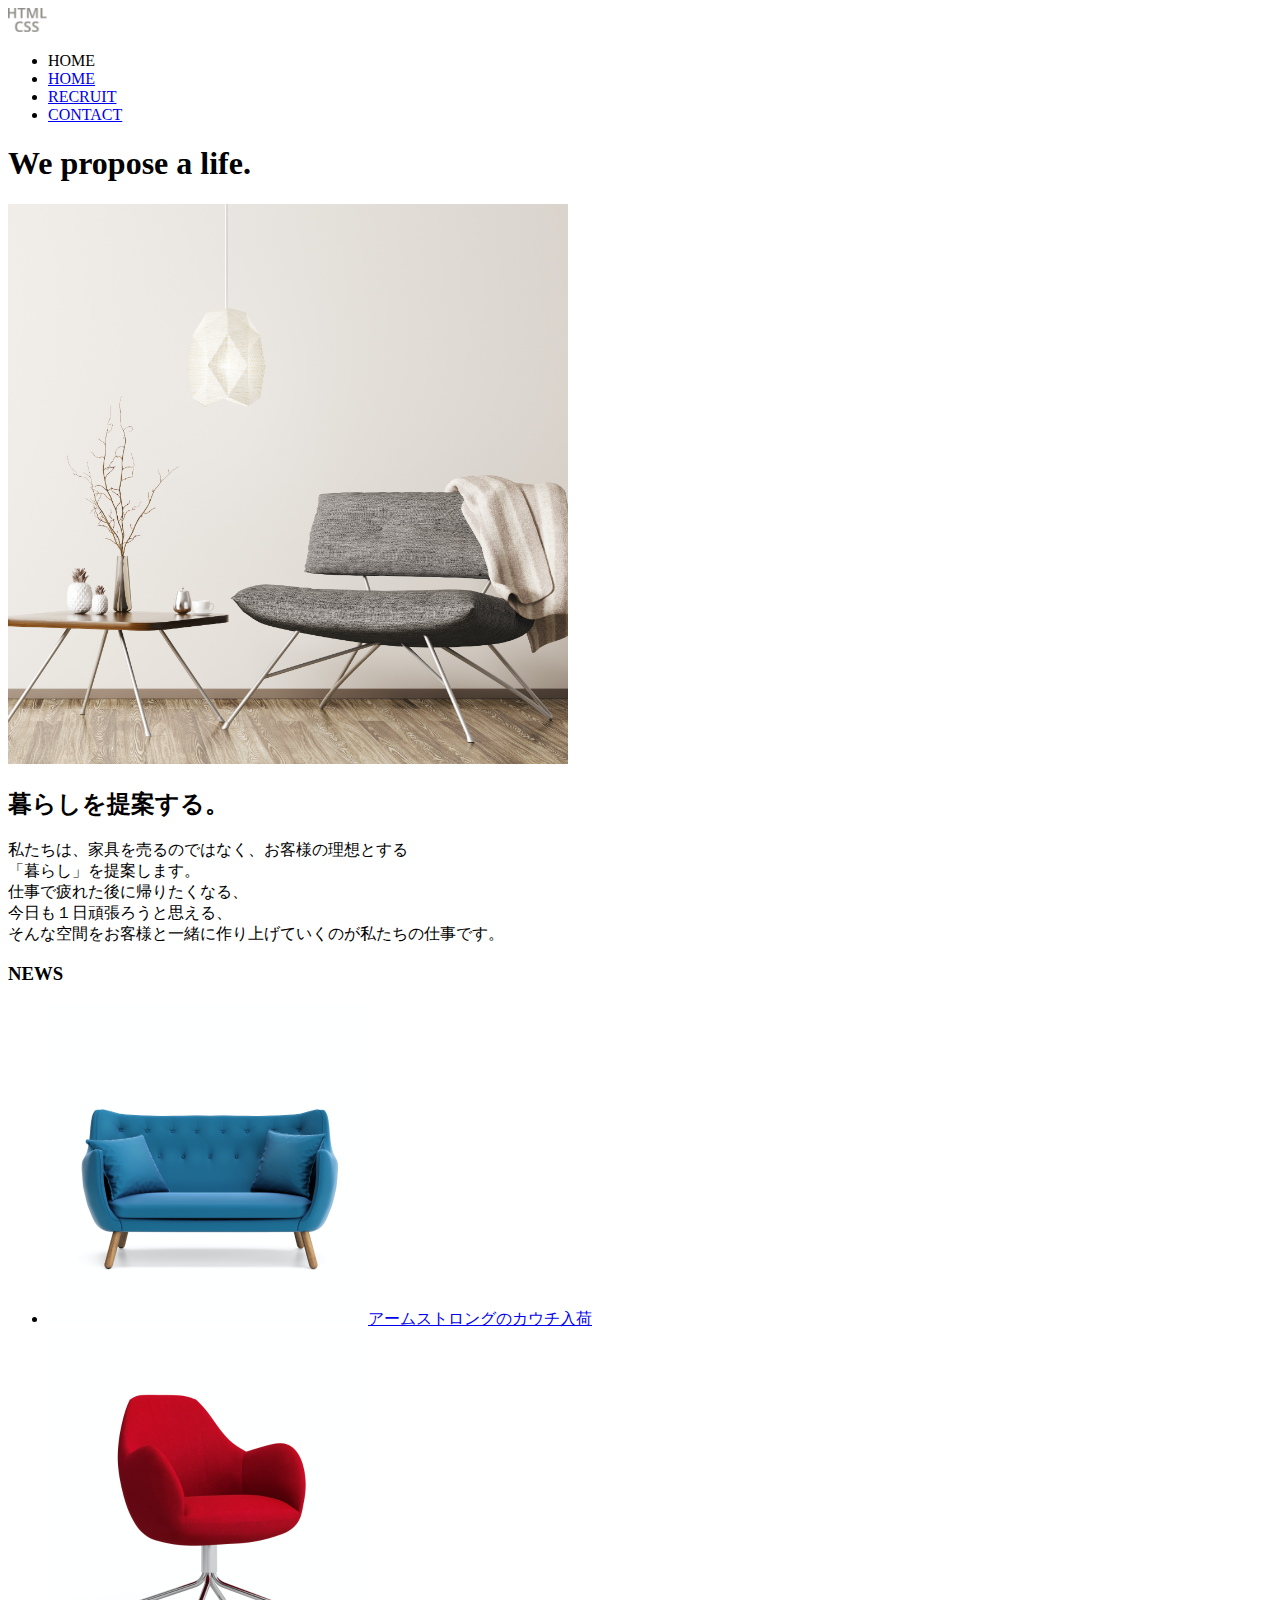
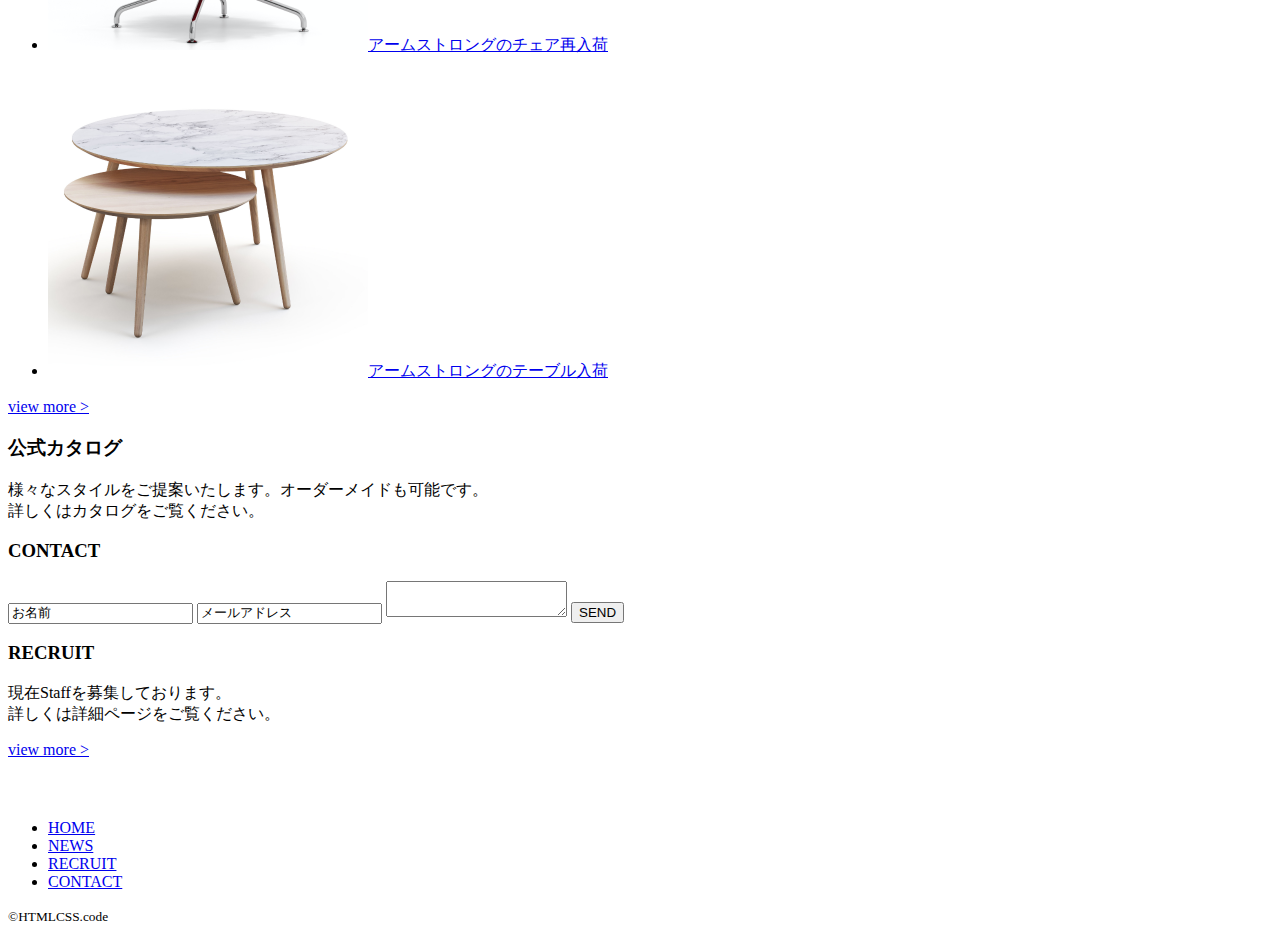
==== kaguya/index.html @ 492ea8cd "HTMLコーディング" ====
<!DOCTYPE html>
<html lang="jp">
<head>
    <meta charset="UTF-8">
    <meta name="viewport" content="width=device-width, initial-scale=1.0">
    <title>HTMLCSS - HOME</title>
</head>
<body>
    <header>
        <div class="header-logo">
            <img src="images/logo_header.png" alt="htmlcss企業ロゴ">
        </div>
        <nav class="global-nav">
            <ul>
                <li>HOME</li>
                <li><a href="news.html">HOME</a></li>
                <li><a href="recruit.html">RECRUIT</a></li>
                <li><a href="contact.html">CONTACT</a></li>
            </ul>
        </nav>
    </header>
    <main>
        <div class="heading-wrapper">
            <h1>We propose a life.</h1>
        </div>
        <article class="contents-wrapper">
            <img src="images/concept.png" alt="ブランドコンセプト画像">
            <div class="concept">
                <h2>暮らしを提案する。</h2>
                <p>私たちは、家具を売るのではなく、お客様の理想とする<br>
                    「暮らし」を提案します。<br>
                    仕事で疲れた後に帰りたくなる、<br>
                    今日も１日頑張ろうと思える、<br>
                    そんな空間をお客様と一緒に作り上げていくのが私たちの仕事です。</p>
            </div>
        </article>
        <div class="news-wrapper">
            <h3>NEWS</h3>
            <ul>
                <li><a href="#"><img src="images/news01.png" alt="アームストロングのカウチ">アームストロングのカウチ入荷</a></li>
                <li><a href="#"><img src="images/news02.png" alt="アームストロングのチェア">アームストロングのチェア再入荷</a></li>
                <li><a href="#"><img src="images/news03.png" alt="アームストロングのテーブル">アームストロングのテーブル入荷</a></li>
            </ul>
            <a href="news.html">view more ></a>
        </div>
        <div class="download-wrapper">
            <h3>公式カタログ</h3>
            <p>様々なスタイルをご提案いたします。オーダーメイドも可能です。<br>
                 詳しくはカタログをご覧ください。</p>
            <a href="document/カタログ.pdf" download="document/カタログ.pdf"></a>
        </div>
        <div class="contact-wrapper">
            <h3>CONTACT</h3>
            <form action="#">
                <input type="text" value="お名前" name="name">
                <input type="email" value="メールアドレス" name="email">
                <textarea name="contact" name="お問い合わせ内容"></textarea>
                <input type="submit" value="SEND">
            </form>
        </div>
        <div class="recruit-wrapper">
            <h3>RECRUIT</h3>
            <p>現在Staffを募集しております。<br>
                詳しくは詳細ページをご覧ください。</p>
            <a href="news.html">view more ></a>
        </div>
    </main>
    <footer>
        <img src="images/logo_footer.png" alt="htmlcss企業ロゴ">
        <nav footer-nav>
            <ul>
                <li><a href="index.html">HOME</a></li>
                <li><a href="news.html">NEWS</a></li>
                <li><a href="recruit.html">RECRUIT</a></li>
                <li><a href="contact.html">CONTACT</a></li>
            </ul>
        </nav>
        <small>&copy;HTMLCSS.code<small>
    </footer>
</body>
</html>
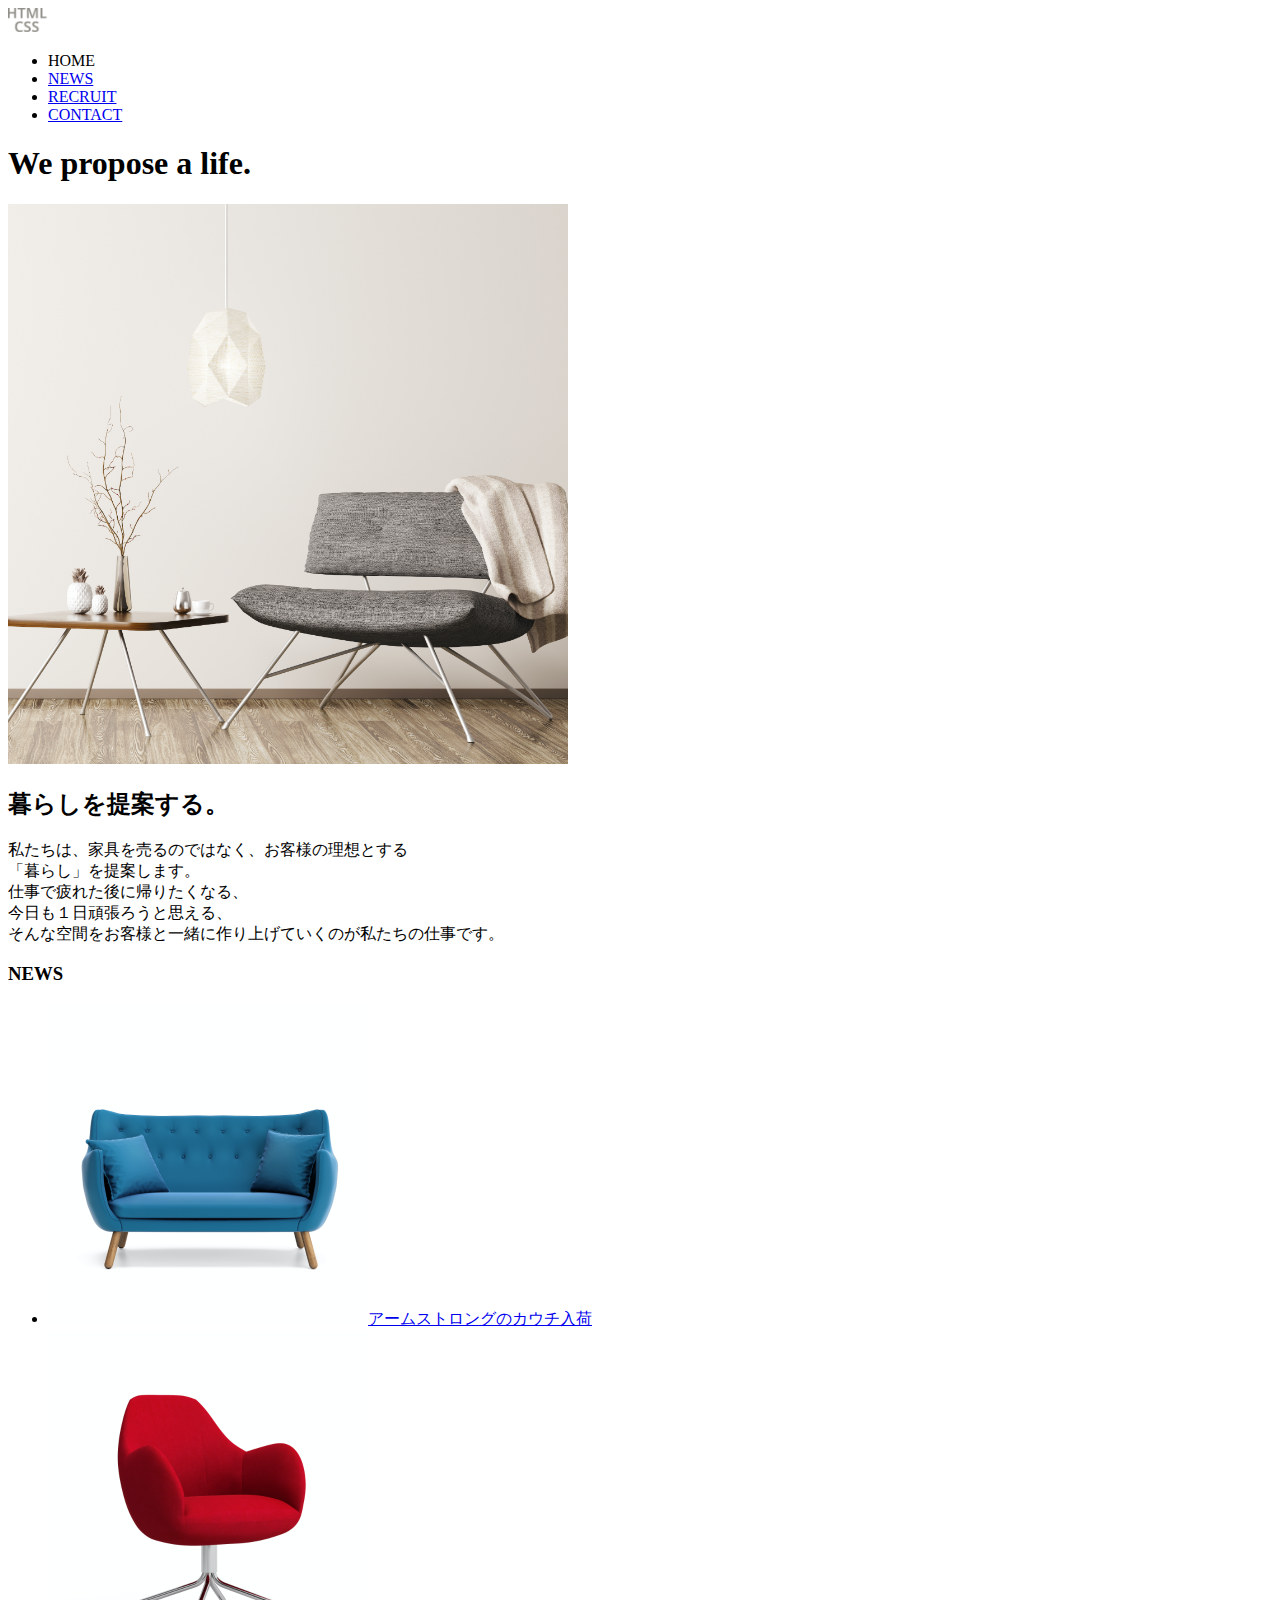
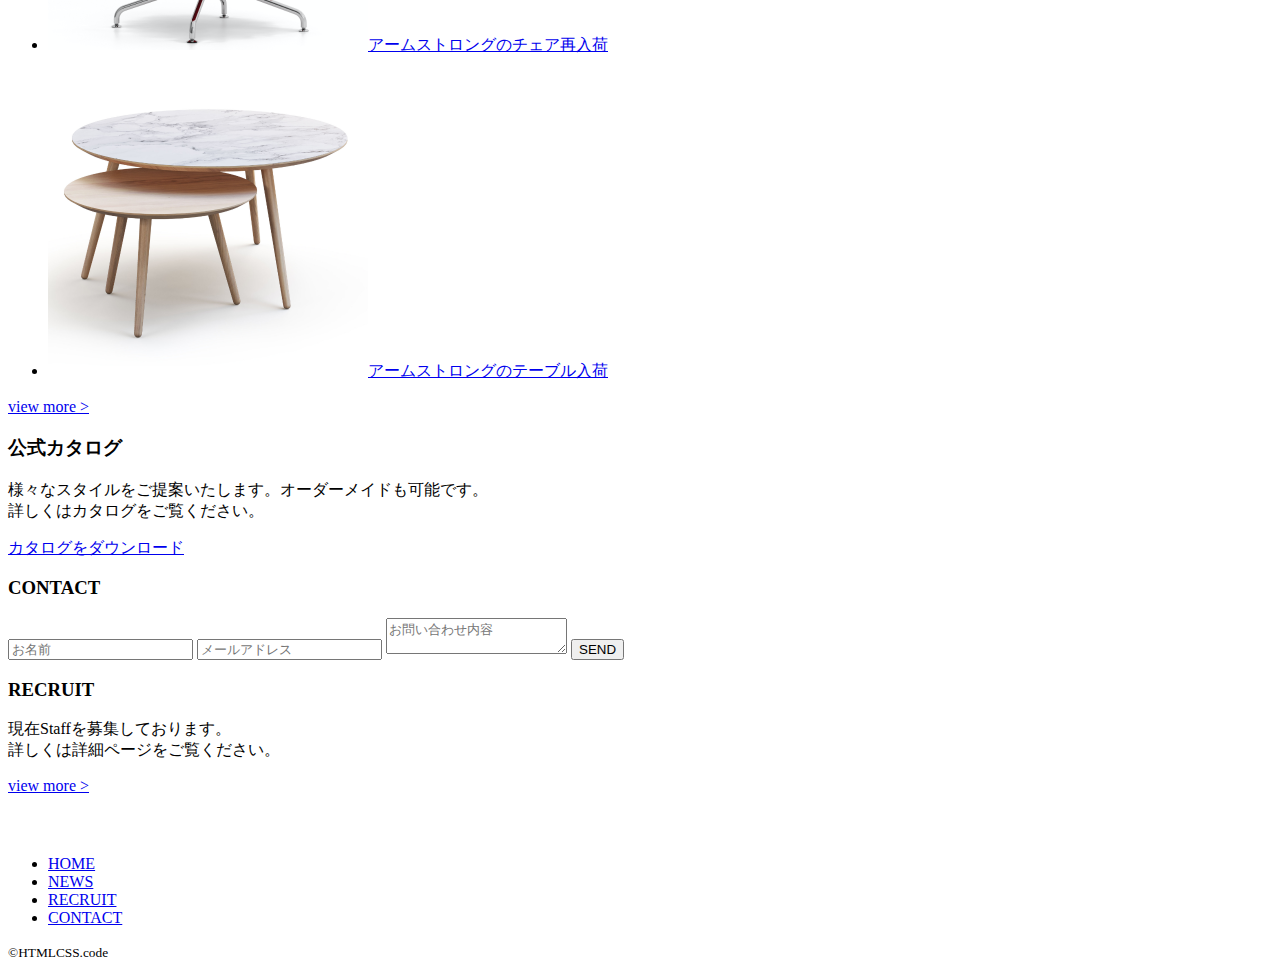
==== commit a2560d46: "レビュー内容の修正" ====
--- a/kaguya/index.html
+++ b/kaguya/index.html
@@ -13,7 +13,7 @@
         <nav class="global-nav">
             <ul>
                 <li>HOME</li>
-                <li><a href="news.html">HOME</a></li>
+                <li><a href="news.html">NEWS</a></li>
                 <li><a href="recruit.html">RECRUIT</a></li>
                 <li><a href="contact.html">CONTACT</a></li>
             </ul>
@@ -27,11 +27,13 @@
             <img src="images/concept.png" alt="ブランドコンセプト画像">
             <div class="concept">
                 <h2>暮らしを提案する。</h2>
-                <p>私たちは、家具を売るのではなく、お客様の理想とする<br>
+                <p>
+                    私たちは、家具を売るのではなく、お客様の理想とする<br>
                     「暮らし」を提案します。<br>
                     仕事で疲れた後に帰りたくなる、<br>
                     今日も１日頑張ろうと思える、<br>
-                    そんな空間をお客様と一緒に作り上げていくのが私たちの仕事です。</p>
+                    そんな空間をお客様と一緒に作り上げていくのが私たちの仕事です。
+                </p>
             </div>
         </article>
         <div class="news-wrapper">
@@ -47,14 +49,14 @@
             <h3>公式カタログ</h3>
             <p>様々なスタイルをご提案いたします。オーダーメイドも可能です。<br>
                  詳しくはカタログをご覧ください。</p>
-            <a href="document/カタログ.pdf" download="document/カタログ.pdf"></a>
+            <a href="document/カタログ.pdf" download="document/カタログ.pdf">カタログをダウンロード</a>
         </div>
         <div class="contact-wrapper">
             <h3>CONTACT</h3>
             <form action="#">
-                <input type="text" value="お名前" name="name">
-                <input type="email" value="メールアドレス" name="email">
-                <textarea name="contact" name="お問い合わせ内容"></textarea>
+                <input type="text" placeholder="お名前" name="name">
+                <input type="email" placeholder="メールアドレス" name="email">
+                <textarea name="contact" placeholder="お問い合わせ内容"></textarea>
                 <input type="submit" value="SEND">
             </form>
         </div>
@@ -78,4 +80,4 @@
         <small>&copy;HTMLCSS.code<small>
     </footer>
 </body>
-</html>+</html>
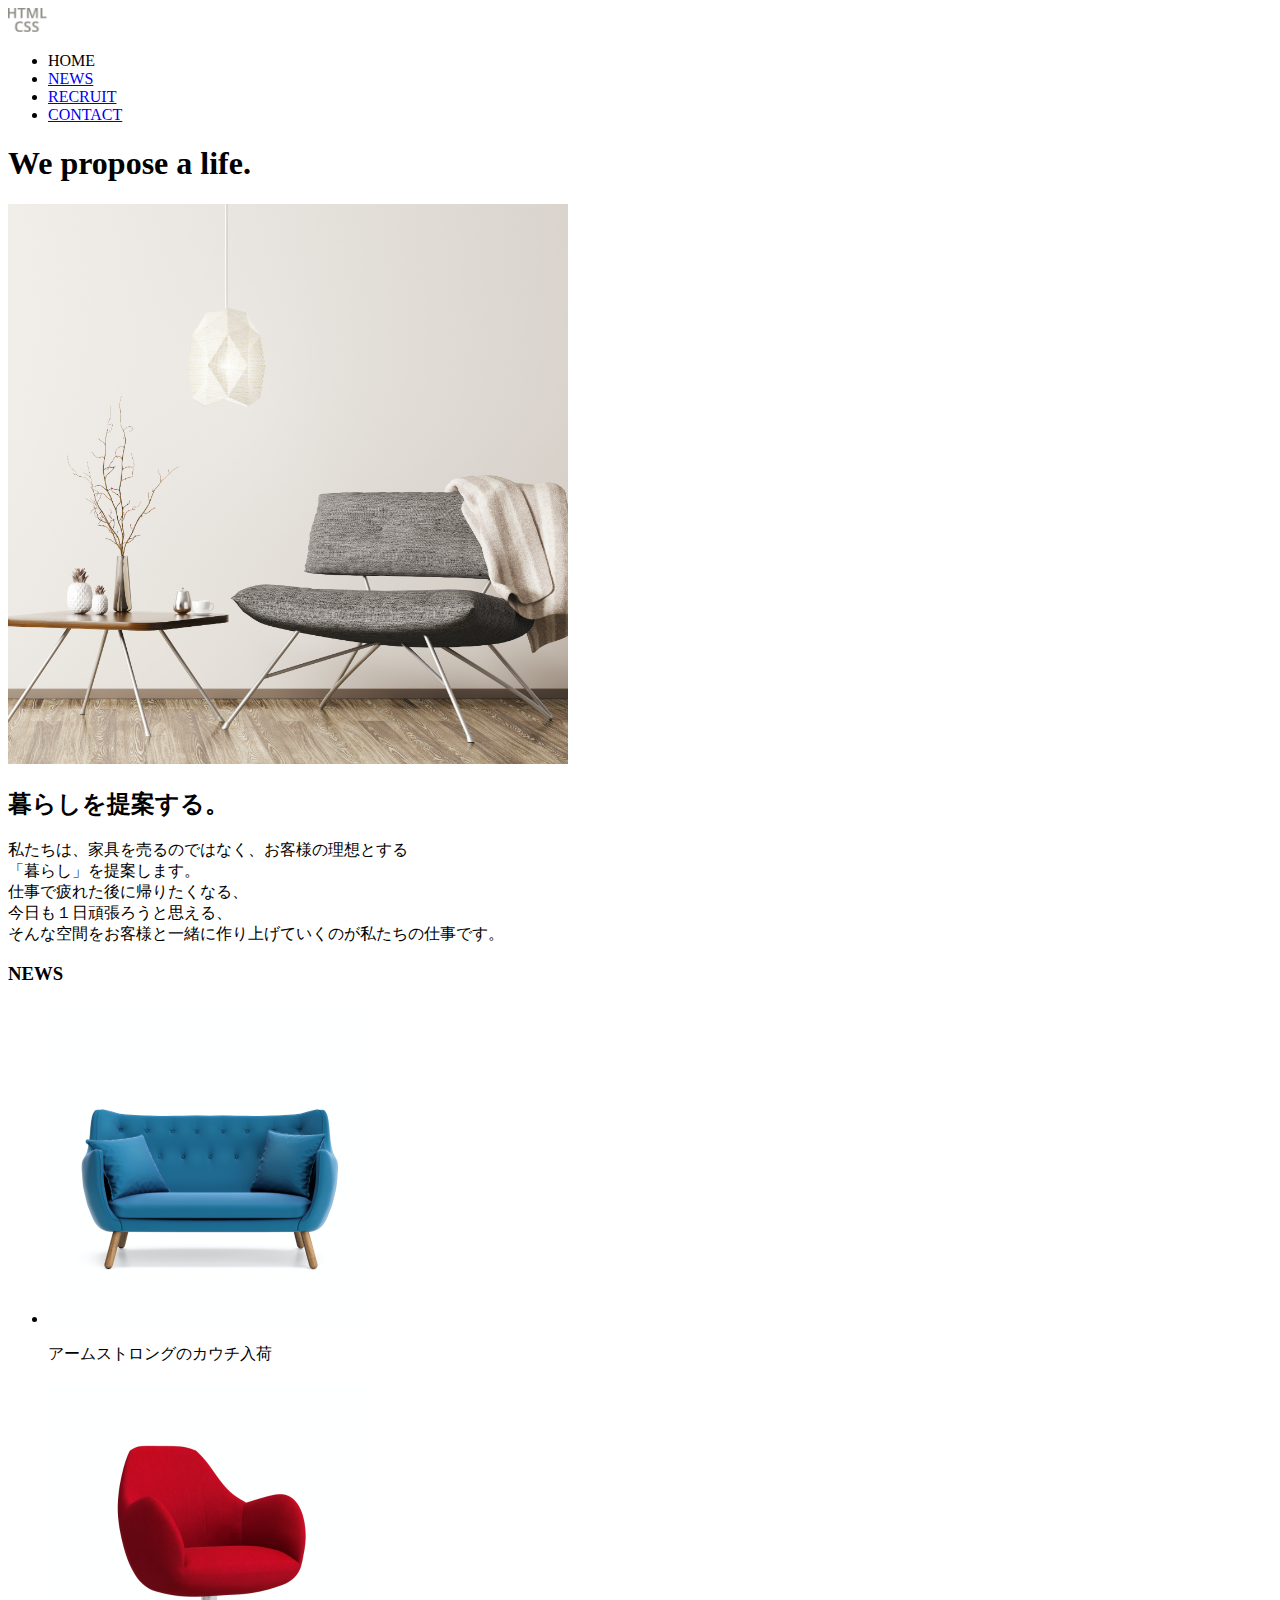
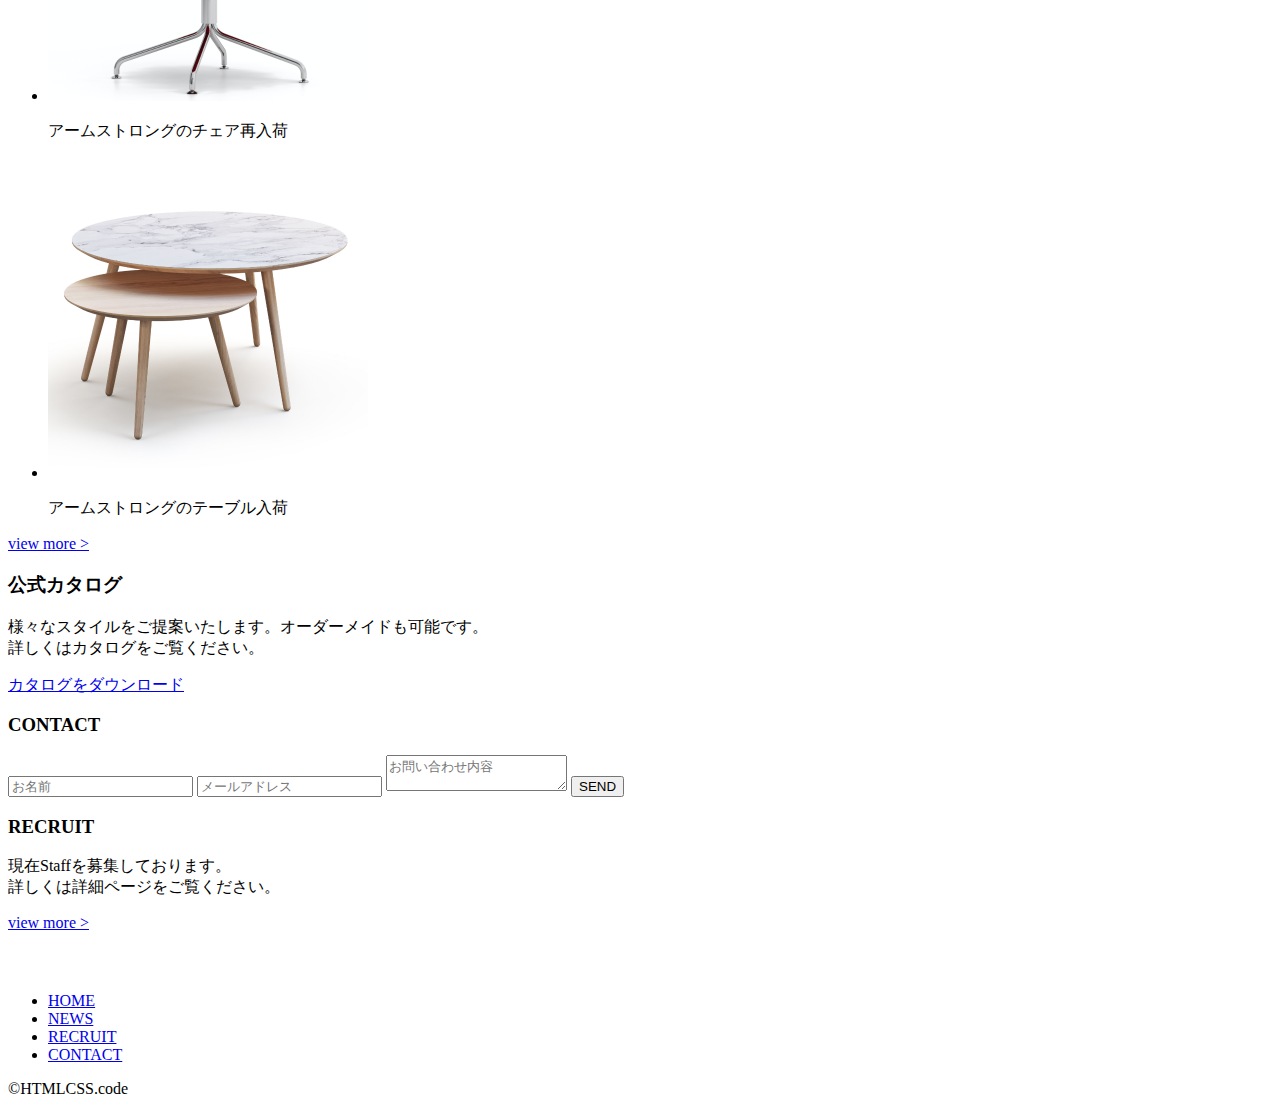
==== commit 758a970e: "CSS実装に伴う構造修正" ====
--- a/kaguya/index.html
+++ b/kaguya/index.html
@@ -3,6 +3,7 @@
 <head>
     <meta charset="UTF-8">
     <meta name="viewport" content="width=device-width, initial-scale=1.0">
+    <link rel="stylesheet" href="./css/style.css">
     <title>HTMLCSS - HOME</title>
 </head>
 <body>
@@ -12,7 +13,7 @@
         </div>
         <nav class="global-nav">
             <ul>
-                <li>HOME</li>
+                <li><span>HOME</span></li>
                 <li><a href="news.html">NEWS</a></li>
                 <li><a href="recruit.html">RECRUIT</a></li>
                 <li><a href="contact.html">CONTACT</a></li>
@@ -39,9 +40,18 @@
         <div class="news-wrapper">
             <h3>NEWS</h3>
             <ul>
-                <li><a href="#"><img src="images/news01.png" alt="アームストロングのカウチ">アームストロングのカウチ入荷</a></li>
-                <li><a href="#"><img src="images/news02.png" alt="アームストロングのチェア">アームストロングのチェア再入荷</a></li>
-                <li><a href="#"><img src="images/news03.png" alt="アームストロングのテーブル">アームストロングのテーブル入荷</a></li>
+                <li>
+                    <a href="#"><img src="images/news01.png" alt="アームストロングのカウチ"></a>
+                    <p>アームストロングのカウチ入荷</p>
+                </li>
+                <li>
+                    <a href="#"><img src="images/news02.png" alt="アームストロングのチェア"></a>
+                    <p>アームストロングのチェア再入荷</p>
+                </li>
+                <li>
+                    <a href="#"><img src="images/news03.png" alt="アームストロングのテーブル"></a>
+                    <p>アームストロングのテーブル入荷</p>
+                </li>
             </ul>
             <a href="news.html">view more ></a>
         </div>
@@ -68,16 +78,18 @@
         </div>
     </main>
     <footer>
-        <img src="images/logo_footer.png" alt="htmlcss企業ロゴ">
-        <nav footer-nav>
-            <ul>
-                <li><a href="index.html">HOME</a></li>
-                <li><a href="news.html">NEWS</a></li>
-                <li><a href="recruit.html">RECRUIT</a></li>
-                <li><a href="contact.html">CONTACT</a></li>
-            </ul>
-        </nav>
-        <small>&copy;HTMLCSS.code<small>
+        <div class="footer-item">
+            <img src="images/logo_footer.png" alt="htmlcss企業ロゴ">
+            <nav class="footer-nav">
+                <ul>
+                    <li><a href="index.html">HOME</a></li>
+                    <li><a href="news.html">NEWS</a></li>
+                    <li><a href="recruit.html">RECRUIT</a></li>
+                    <li><a href="contact.html">CONTACT</a></li>
+                </ul>
+            </nav>
+        </div>
+        <p>&copy;HTMLCSS.code</p>
     </footer>
 </body>
 </html>
